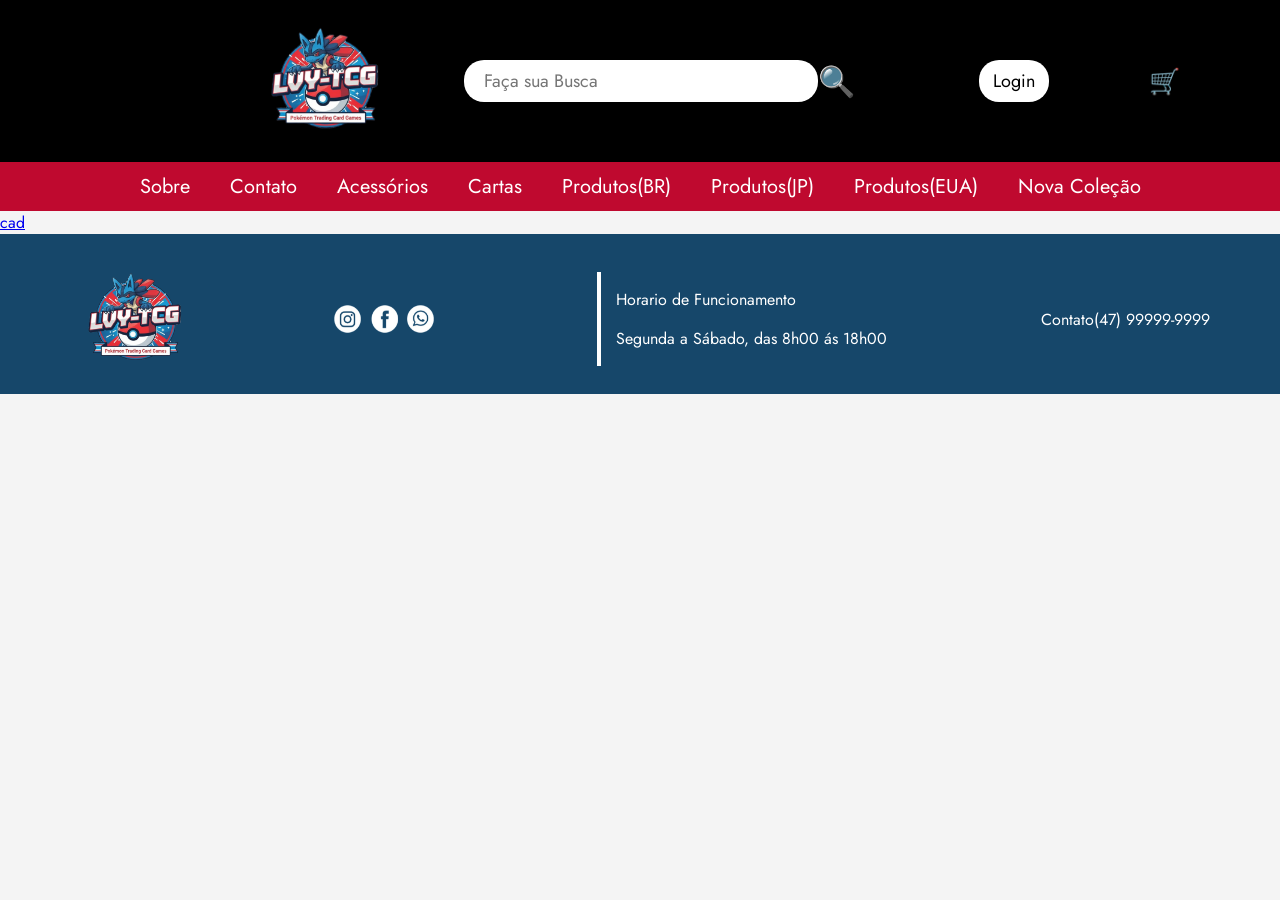
==== index.html @ ddc53b0d "add pagina de cadastro" ====
<!DOCTYPE html>
<html lang="pt-br">

<head>
    <meta charset="UTF-8">
    <meta name="viewport" content="width=device-width, initial-scale=1.0">
    <link rel="stylesheet" href="assets/css/index.css">
    <link rel="shortcut icon" href="../assets/image/logo.png" type="image/x-icon">
    <link rel="preconnect" href="https://fonts.googleapis.com">
    <link rel="preconnect" href="https://fonts.gstatic.com" crossorigin>
    <link href="https://fonts.googleapis.com/css2?family=Jost:ital,wght@0,100..900;1,100..900&display=swap"
        rel="stylesheet">
    <link rel="preconnect" href="https://fonts.googleapis.com">
    <link rel="preconnect" href="https://fonts.gstatic.com" crossorigin>
    <link href="https://fonts.googleapis.com/css2?family=BBH+Sans+Hegarty&display=swap" rel="stylesheet">
    <title>LVY TCG</title>
</head>

<body>
    <div class="home navbar">
        <div class="logo">
            <img class="img-logo" src="assets/image/logo1.png" alt="logo">
        </div>
        <div class="busca">
            <input class="input-busca" type="text" name="busca" placeholder="Faça sua Busca">
            <p class="lupa">🔍</p>

        </div>
        <div class="opcoes">
            <div class="op login">
                <div class="op login">
                    <button class="btn-nav">
                        <a class="btn-nav-a" href="login.html">Login</a>
                    </button>
                </div>
                <div class="carrinho">
                    <p>🛒</p>
                </div>
            </div>
        </div>
    </div>
    <div class="barra-de-links">
        <div><a class="links" href="paginas/sobre.html">Sobre</a></div>
        <div><a class="links" href="paginas/Contato.html">Contato</a></div>
        <div><a class="links" href="paginas/acessorios.html">Acessórios</a></div>
        <div><a class="links" href="paginas/cartas.html">Cartas</a></div>
        <div><a class="links" href="paginas/produtos-br.html">Produtos(BR)</a></div>
        <div><a class="links" href="paginas/produtos-jp.html">Produtos(JP)</a></div>
        <div><a class="links" href="paginas/produtos-eua.html">Produtos(EUA)</a></div>
        <div><a class="links" href="paginas/nova-colecao.html">Nova Coleção</a></div>
    </div>

<!--Corpo do site-->
    <a href="paginas/cadastro.html">cad</a>
    <div class="footer space-between">
        <div class="footer-1">
            <div class="logo">
                <img class="img-logo-footer" src="assets/image/logo1.png" alt="logo">
            </div>
            <div class="icon">
                <img class="img-icon" src="assets/image/icon.png" alt="icon-instagran-facebook-whatsapp">
            </div>
            <div class="footer-2">
                <div class="horario">
                    <p>Horario de Funcionamento</p>
                    <p>Segunda a Sábado, das 8h00 ás 18h00</p>
                </div>
            </div>
            <div>
                <div class="footer-3">
                    <p>Contato</p>
                    <p>(47) 99999-9999</p>
                </div>
            </div>
        </div>

    </div>

</body>

</html>
---- assets/css/index.css ----
:root {
    --color-top: #BF092F;
    --body-background-color: #f4f4f4;
}

body {
    font-family: "Jost", sans-serif;
    font-optical-sizing: auto;
    font-style: normal;
    margin: 0;
    padding: 0;
    background-color: #f4f4f4;

}


.home {
    background-color: #f4f4f4;
    color: #fff;
}

.navbar {
    display: flex;
    flex-direction: row;
    align-items: center;
    background-color: #000;
    justify-content: space-between;
}

.op {
    display: flex;
    flex-direction: row;
    padding: 30px;
    padding-right: 100px;
    text-align: center;
}

.logo {
    display: flex;
    flex-direction: row;
    text-align: center;
}

.img-logo {
    width: 150px;
    padding-left: 250px;
}

.carrinho {
    font-size: 25px;
    align-content: center;
}

.btn-nav {
    background-color: #fff;
    font-size: 18px;
    border: none;
    border-radius: 20px;
    padding: 8px;
    width: 70px;
}
.btn-nav-a{
    text-decoration: none;
    color: #000;
    font-family: "Jost", sans-serif;
    font-optical-sizing: auto;
    
}

.barra-de-links {
    padding: 10px;
    display: flex;
    flex-direction: row;
    justify-content: center;
    align-content: center;
    align-items: center;
    background-color: #BF092F;
}

.links {
    color: #fff;
    text-decoration: none;
    padding: 10px;
    margin-left: 10px;
    margin-right: 10px;
    justify-content: center;
    font-size: 20px;
    align-items: center;
}

.links:hover {
    background-color: #f4f4f452;
}

.busca {
    display: flex;
    align-items: center;
    text-align: center;
    justify-content: center;
}

.input-busca {
    font-size: 18px;
    font-family: "Jost", sans-serif;
    font-optical-sizing: auto;
    border-radius: 20px;
    width: 350px;
    height: 40px;
    border: none;
    text-indent: 1em;
}

.lupa {
    font-size: 30px;
}

.produtos {
    background-color: #fff;
    margin: 10px;
    align-content: center;
    margin-bottom: 10px;
    
}

.footer {
    flex-direction: row;
    background-color: #16476A;
    align-items: center;
    padding: 20px;
    max-height: 120px;
}

.space-between {
    justify-content: space-between;
}

.footer-1 {
    display: flex;
    justify-content: space-between;
    align-items: center;
    align-content: center;



    .logo {
        width: 100px;
        align-items: center;
        padding-left: 50px;


    }

    .img-logo-footer {
        width: 130px;
    }

    .icon {
        width: 120px;
        display: flex;
        align-items: center;
        justify-content: space-between;
    }

    .img-icon {
        width: 120px;

    }
}

.footer-2 {
    display: flex;
    justify-content: space-between;
    align-items: center;
    align-content: center;
    justify-content: center;
    color: #fff;
    border-left: #fff solid 4px;
    padding-left: 15px;

}

.footer-3 {
    display: flex;
    justify-content: space-between;
    align-items: center;
    align-content: center;
    color: #fff;
    padding-right: 50px;


}
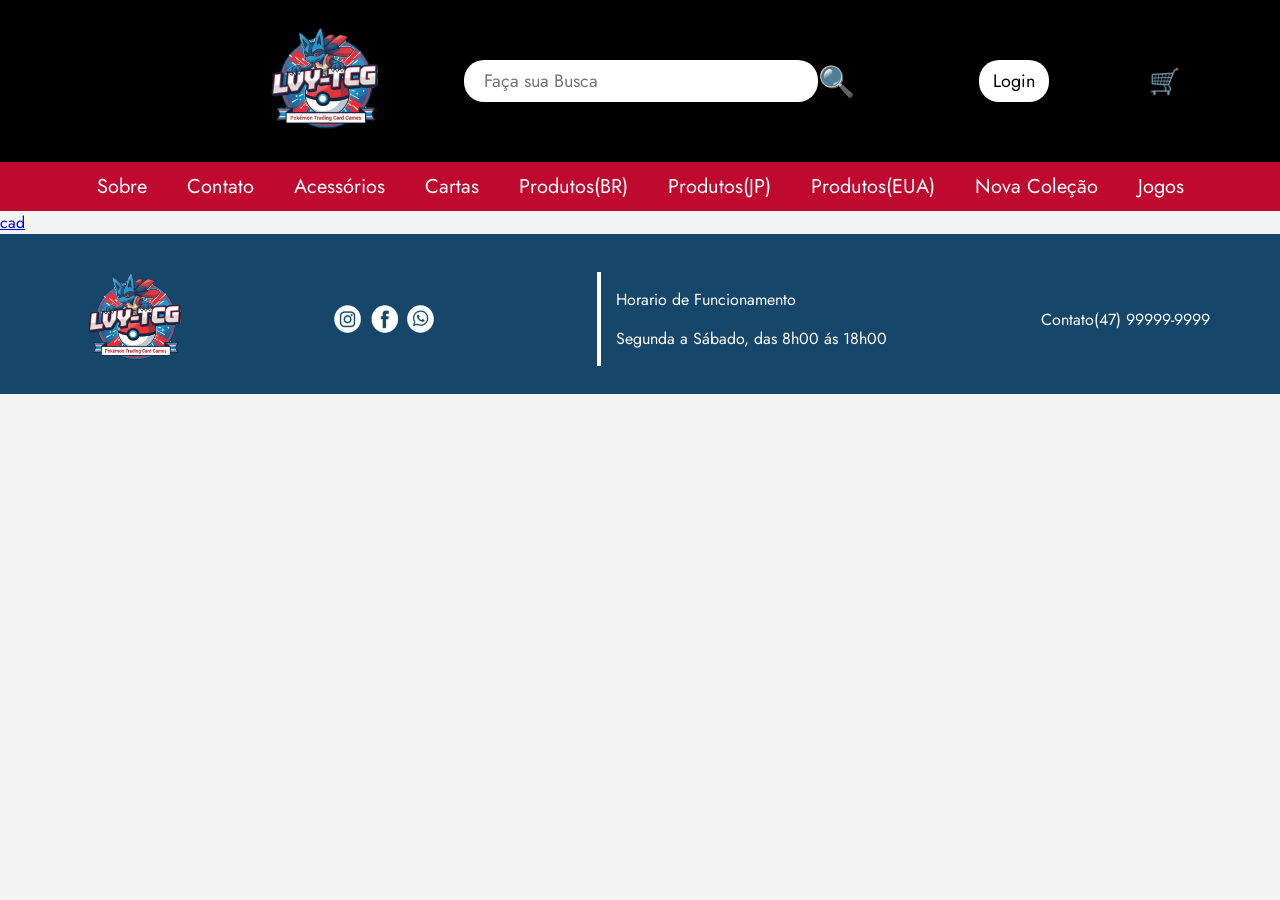
==== commit f47d7670: "adicionada pagina de jogos" ====
--- a/index.html
+++ b/index.html
@@ -48,6 +48,7 @@
         <div><a class="links" href="paginas/produtos-jp.html">Produtos(JP)</a></div>
         <div><a class="links" href="paginas/produtos-eua.html">Produtos(EUA)</a></div>
         <div><a class="links" href="paginas/nova-colecao.html">Nova Coleção</a></div>
+        <div><a class="links" href="paginas/Jogos.html">Jogos</a></div>
     </div>
 
 <!--Corpo do site-->
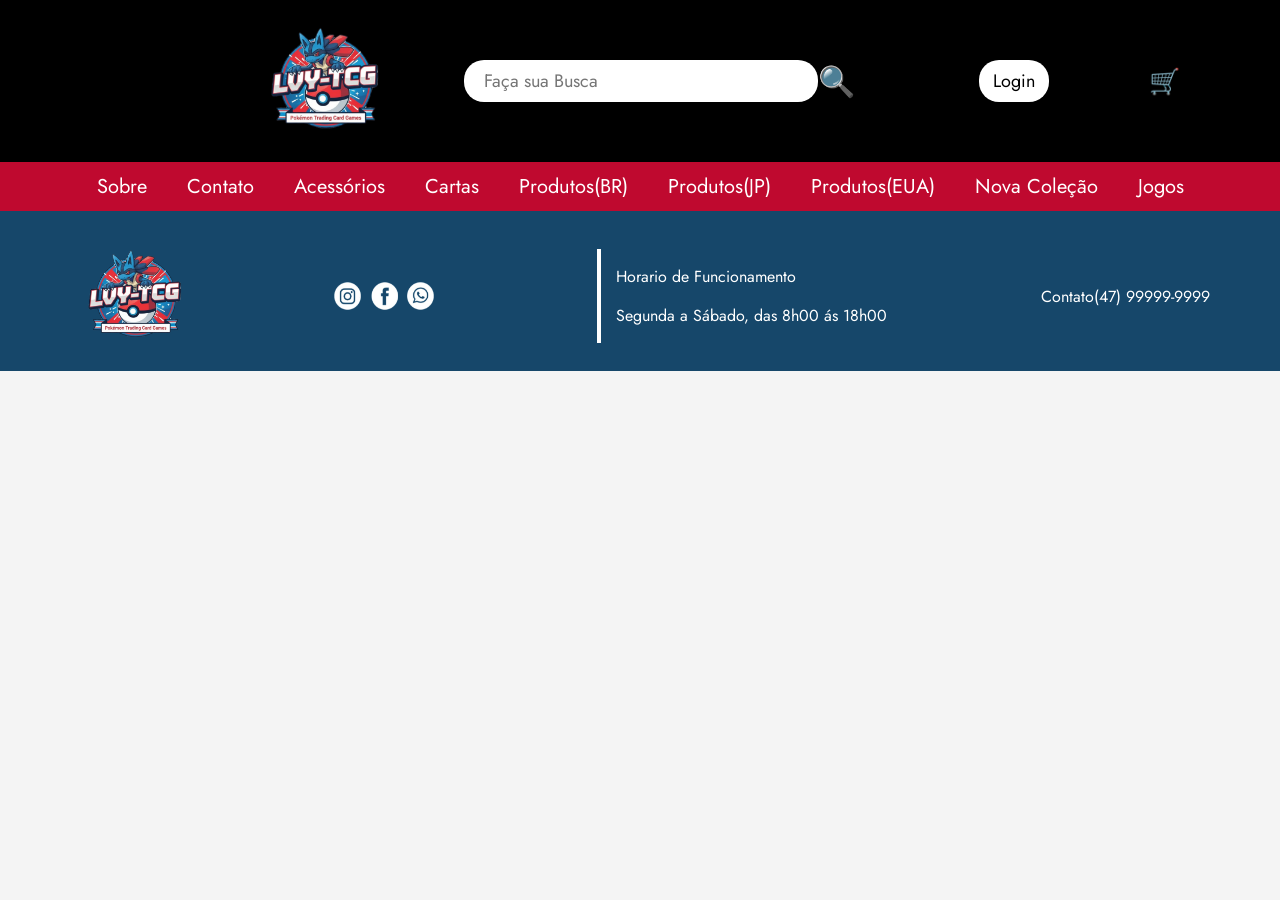
==== commit f21a4dbf: "fiz o login,contato e sobre,falta eu terminar o index" ====
--- a/index.html
+++ b/index.html
@@ -30,7 +30,7 @@
             <div class="op login">
                 <div class="op login">
                     <button class="btn-nav">
-                        <a class="btn-nav-a" href="login.html">Login</a>
+                        <a class="btn-nav-a" href="paginas/login.html">Login</a>
                     </button>
                 </div>
                 <div class="carrinho">
@@ -51,8 +51,8 @@
         <div><a class="links" href="paginas/Jogos.html">Jogos</a></div>
     </div>
 
-<!--Corpo do site-->
-    <a href="paginas/cadastro.html">cad</a>
+    <!--Corpo do site-->
+
     <div class="footer space-between">
         <div class="footer-1">
             <div class="logo">
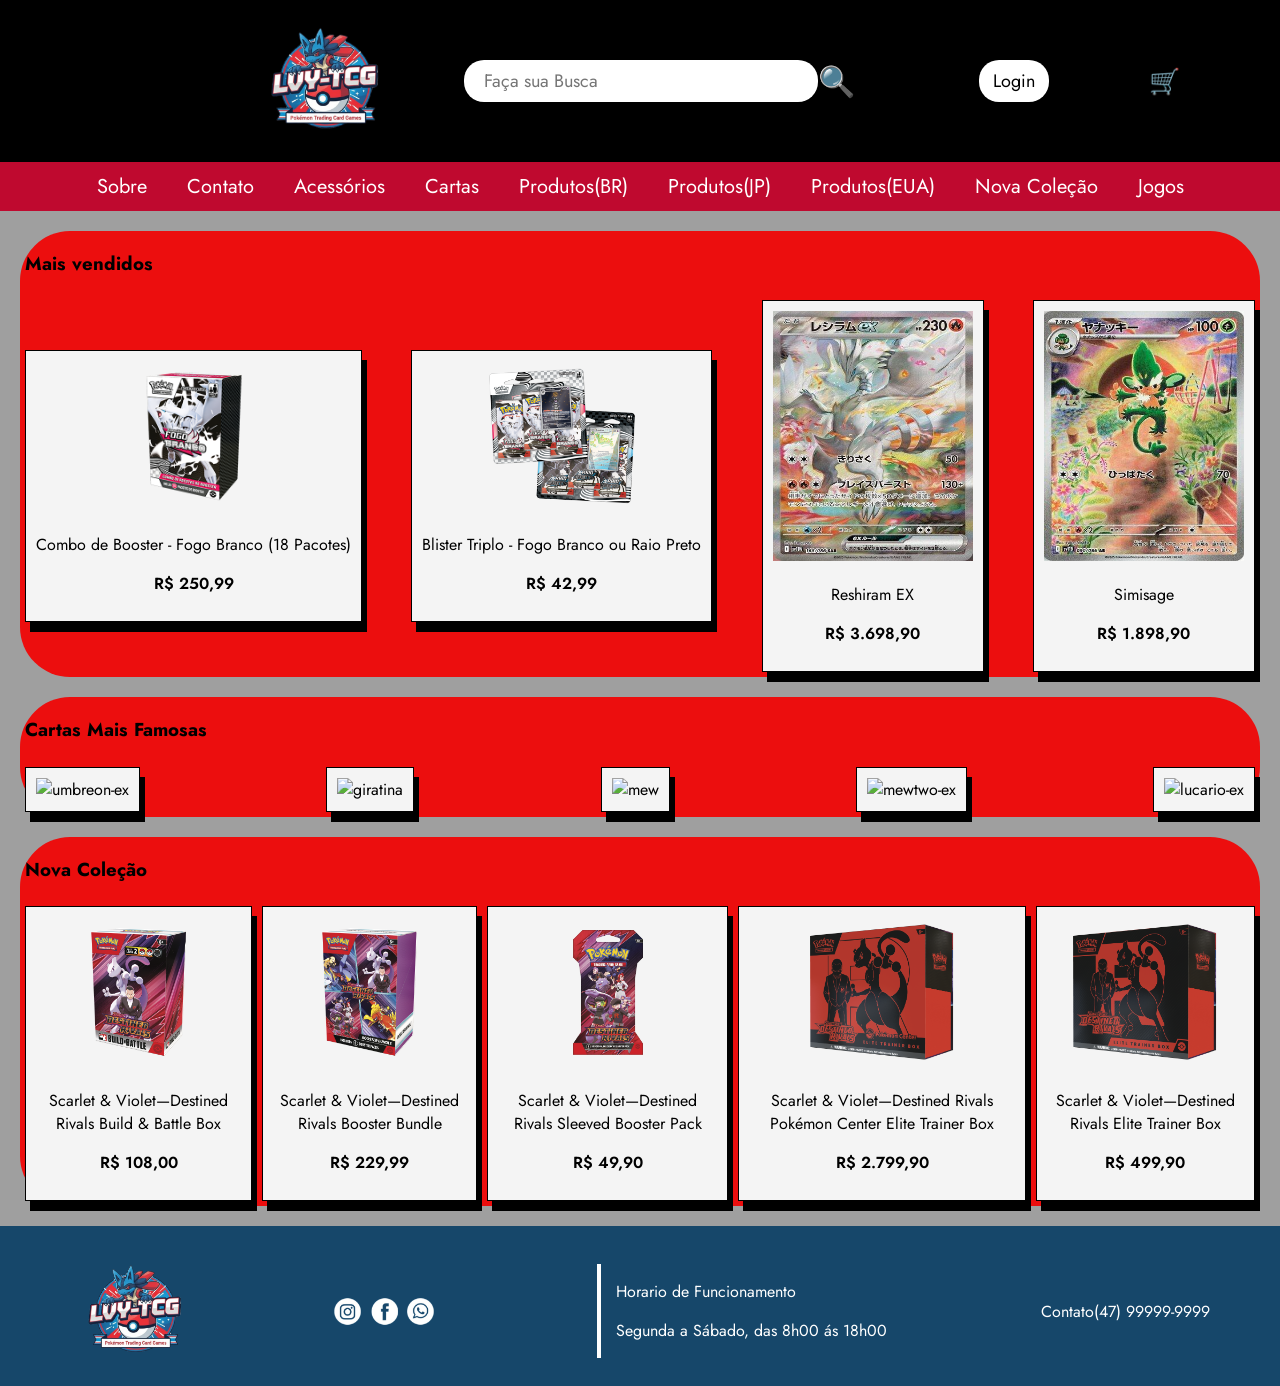
==== commit 98bdbac3: "acabou" ====
--- a/index.html
+++ b/index.html
@@ -5,7 +5,7 @@
     <meta charset="UTF-8">
     <meta name="viewport" content="width=device-width, initial-scale=1.0">
     <link rel="stylesheet" href="assets/css/index.css">
-    <link rel="shortcut icon" href="../assets/image/logo.png" type="image/x-icon">
+    <link rel="shortcut icon" href="assets/image/logo.png" type="image/x-icon">
     <link rel="preconnect" href="https://fonts.googleapis.com">
     <link rel="preconnect" href="https://fonts.gstatic.com" crossorigin>
     <link href="https://fonts.googleapis.com/css2?family=Jost:ital,wght@0,100..900;1,100..900&display=swap"
@@ -48,8 +48,124 @@
         <div><a class="links" href="paginas/produtos-jp.html">Produtos(JP)</a></div>
         <div><a class="links" href="paginas/produtos-eua.html">Produtos(EUA)</a></div>
         <div><a class="links" href="paginas/nova-colecao.html">Nova Coleção</a></div>
-        <div><a class="links" href="paginas/Jogos.html">Jogos</a></div>
+        <div><a class="links" href="paginas/jogos.html">Jogos</a></div>
     </div>
+
+    <div class="produtos" >
+        <h3>Mais vendidos</h3>
+        <div class="itens" >
+            <div  class="item" >
+               <img class="img-produto"
+                        src="assets/image/imagem-produtos-br/img-fogo-banco-e-raio-preto/combo-fogo.png"
+                        alt="booster">
+                    <p>Combo de Booster - Fogo Branco (18 Pacotes)</p>
+                    <p class="preco">R$ 250,99</p>
+
+            </div>
+              <div  class="item" >
+                <img class="img-produto"
+                        src="assets/image/imagem-produtos-br/img-fogo-banco-e-raio-preto/triplo-fr.webp"
+                        alt="booster">
+                    <p>Blister Triplo - Fogo Branco ou Raio Preto</p>
+                    <p class="preco">R$ 42,99</p>
+
+            </div>
+              <div  class="item" >
+            
+   <img class="img-produto2" src="assets/image/imagem-produtos-jp/img-cartas-jp/carta1.jpg"
+                        alt="booster">
+                    <p>Reshiram EX</p>
+                    <p class="preco">R$ 3.698,90</p>
+            </div>
+              <div  class="item" >
+             <img class="img-produto2" src="assets/image/imagem-produtos-jp/img-cartas-jp/carta4.jpg"
+                        alt="booster">
+                    <p>Simisage</p>
+                     <p class="preco">R$ 1.898,90</p>
+
+            </div>
+        </div>
+    </div>
+    <div class="produtos">
+        <h3>Cartas Mais Famosas </h3>
+        <div class="itens">
+            <div class="item">
+                <img class="img-produto2" src="https://i0.wp.com/pokemonnewscenter.com.br/wp-content/uploads/2025/01/SV8pt5_PTBR_161.png?w=800&ssl=1" alt="umbreon-ex">
+            </div>
+            
+            <div class="item">
+                <img class="img-produto2" src="https://encrypted-tbn0.gstatic.com/images?q=tbn:ANd9GcQyRuAo5EZqwD1lbEhWp7O-ulRVWKynGXPtEg&s" alt="giratina">
+               
+
+            </div>
+
+            <div class="item">
+                <img class="img-produto2"  src="https://dz3we2x72f7ol.cloudfront.net/expansions/151/pt-br/SV3pt5_PTBR_151.png" alt="mew">
+
+            </div>
+
+            
+            <div class="item">
+                <img class="img-produto2" src="https://dz3we2x72f7ol.cloudfront.net/expansions/destined-rivals/pt-br/SV10_PTBR_81.png" alt="mewtwo-ex">
+
+            </div>
+             <div class="item">
+                <img class="img-produto2" src="https://i.pinimg.com/originals/a2/e0/ff/a2e0ff400df2ce2763d55f6b7f1dbcaa.png" alt="lucario-ex">
+
+            </div>
+            
+           
+            
+        </div>
+
+
+    </div>
+
+
+    <div class="produtos">
+        <h3 >Nova Coleção</h3>
+
+
+        <div class="itens">
+
+
+            <div class="item">
+                <img class="img-produto" src="assets/image/imagem-nova-colecao/imagem1.png" alt="booster">
+                <p>Scarlet & Violet—Destined Rivals Build & Battle Box</p>
+                <p class="preco">R$ 108,00</p>
+            </div>
+
+            <div class="item">
+                <img class="img-produto" src="assets/image/imagem-nova-colecao/imagem2.png" alt="booster">
+                <p>Scarlet & Violet—Destined Rivals Booster Bundle</p>
+                <p class="preco">R$ 229,99</p>
+            </div>
+
+            <div class="item">
+                <img class="img-produto" src="assets/image/imagem-nova-colecao/imagem3.png" alt="booster">
+                <p>Scarlet & Violet—Destined Rivals Sleeved Booster Pack</p>
+                <p class="preco">R$ 49,90</p>
+            </div>
+
+            <div class="item">
+                <img class="img-produto" src="assets/image/imagem-nova-colecao/imagem4.png" alt="booster">
+                <p>Scarlet & Violet—Destined Rivals Pokémon Center Elite Trainer Box</p>
+                <p class="preco">R$ 2.799,90</p>
+            </div>
+            <div class="item">
+                <img class="img-produto" src="assets/image/imagem-nova-colecao/imagem5.png" alt="booster">
+                <p>Scarlet & Violet—Destined Rivals Elite Trainer Box</p>
+                <p class="preco">R$ 499,90</p>
+            </div>
+
+        </div>
+
+
+    </div>
+
+
+
+
 
     <!--Corpo do site-->
 
--- a/assets/css/index.css
+++ b/assets/css/index.css
@@ -9,7 +9,7 @@
     font-style: normal;
     margin: 0;
     padding: 0;
-    background-color: #f4f4f4;
+    background-color: #00000060;
 
 }
 
@@ -114,14 +114,6 @@
     font-size: 30px;
 }
 
-.produtos {
-    background-color: #fff;
-    margin: 10px;
-    align-content: center;
-    margin-bottom: 10px;
-    
-}
-
 .footer {
     flex-direction: row;
     background-color: #16476A;
@@ -139,31 +131,31 @@
     justify-content: space-between;
     align-items: center;
     align-content: center;
-
-
-
+    
+    
+    
     .logo {
         width: 100px;
         align-items: center;
         padding-left: 50px;
-
-
-    }
-
+        
+        
+    }
+    
     .img-logo-footer {
         width: 130px;
     }
-
+    
     .icon {
         width: 120px;
         display: flex;
         align-items: center;
         justify-content: space-between;
     }
-
+    
     .img-icon {
         width: 120px;
-
+        
     }
 }
 
@@ -176,7 +168,7 @@
     color: #fff;
     border-left: #fff solid 4px;
     padding-left: 15px;
-
+    
 }
 
 .footer-3 {
@@ -186,6 +178,47 @@
     align-content: center;
     color: #fff;
     padding-right: 50px;
-
-
+    
+    
+}
+
+.produtos {
+    background-color: #ec0e0e;
+    margin: 20px;
+    align-content: center;
+    max-height: 500px;
+      border-radius: 50px;
+}
+.itens{
+    display: flex;
+    flex-direction: row;
+     justify-content: space-between;
+    align-items: center;
+    align-content: center;
+}
+.img-produto{
+    width: 150px;
+    height: 150px;
+}
+.img-produto2{
+    width: 200px;
+    height: 250px;
+}
+
+h3{
+    margin-left: 5px;
+}
+
+.item{
+    background-color: #f4f4f4;
+   border: 1px solid;
+  padding: 10px;
+  box-shadow: 5px 10px;  
+  text-align: center;
+   align-content: center;
+justify-content: center;
+margin: 5px;
+}
+.preco {
+    font-weight: 600;
 }
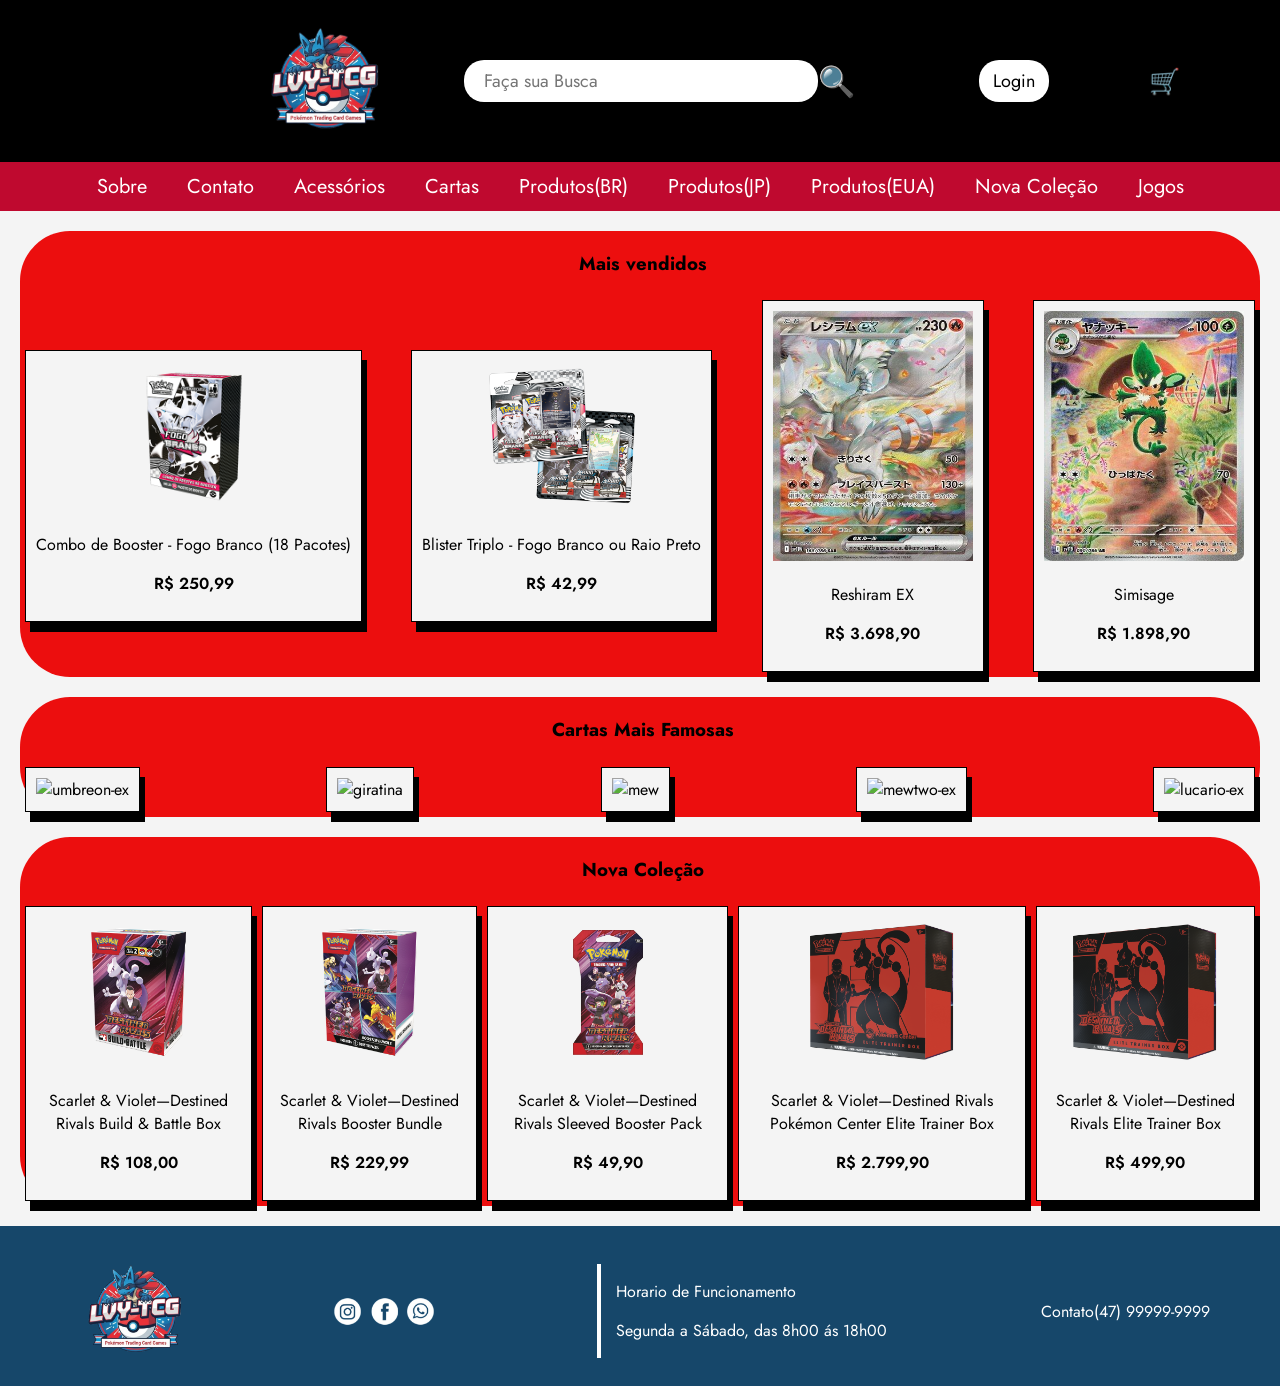
==== commit 078f2b70: "terminou" ====
--- a/index.html
+++ b/index.html
@@ -5,7 +5,7 @@
     <meta charset="UTF-8">
     <meta name="viewport" content="width=device-width, initial-scale=1.0">
     <link rel="stylesheet" href="assets/css/index.css">
-    <link rel="shortcut icon" href="assets/image/logo.png" type="image/x-icon">
+    <link rel="shortcut icon" href="assets/image/logo1.png" type="image/x-icon">
     <link rel="preconnect" href="https://fonts.googleapis.com">
     <link rel="preconnect" href="https://fonts.gstatic.com" crossorigin>
     <link href="https://fonts.googleapis.com/css2?family=Jost:ital,wght@0,100..900;1,100..900&display=swap"
--- a/assets/css/index.css
+++ b/assets/css/index.css
@@ -9,10 +9,9 @@
     font-style: normal;
     margin: 0;
     padding: 0;
-    background-color: #00000060;
-
-}
-
+    background-color: #f4f4f4;
+
+}
 
 .home {
     background-color: #f4f4f4;
@@ -58,6 +57,7 @@
     border-radius: 20px;
     padding: 8px;
     width: 70px;
+    justify-content: center;
 }
 .btn-nav-a{
     text-decoration: none;
@@ -188,6 +188,7 @@
     align-content: center;
     max-height: 500px;
       border-radius: 50px;
+       text-align: center;
 }
 .itens{
     display: flex;
@@ -206,7 +207,10 @@
 }
 
 h3{
+  
     margin-left: 5px;
+  
+      text-align: center;
 }
 
 .item{
